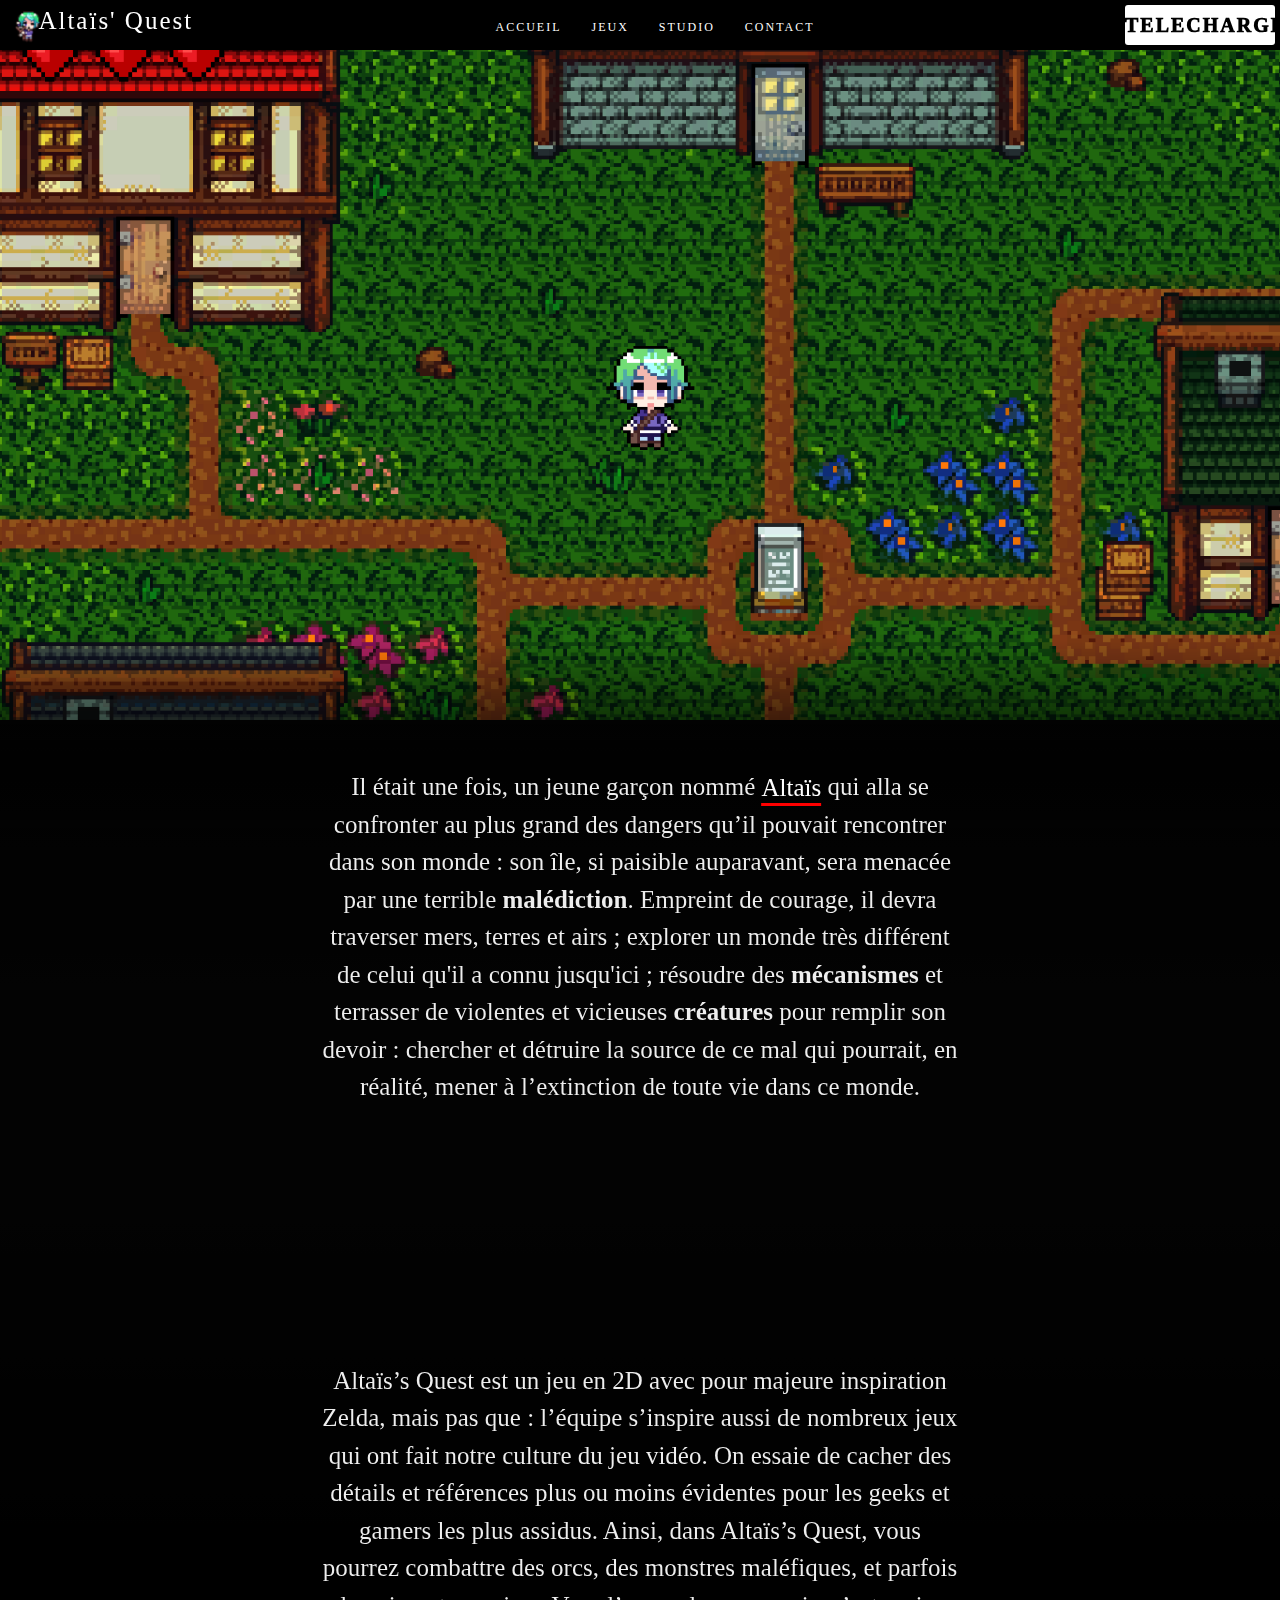
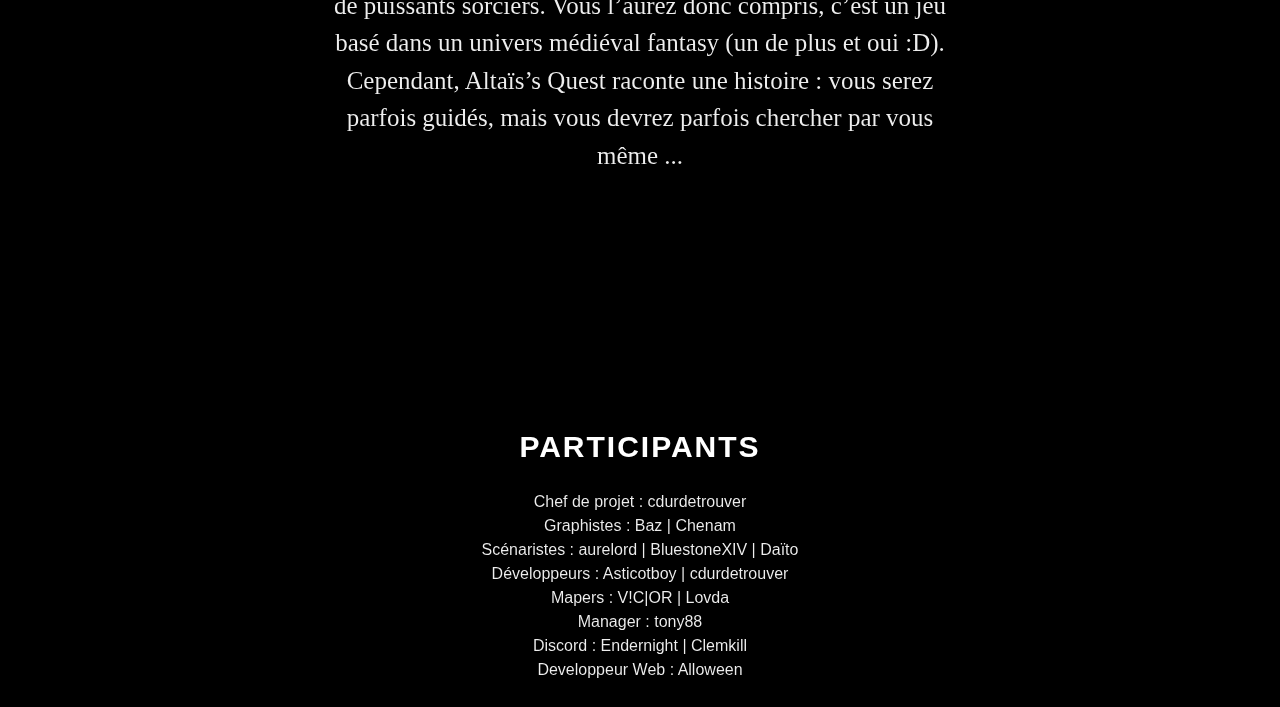
==== altais.html @ d336ea90 "Update altais.html" ====
<!DOCTYPE html>
<head>
	<STYLE>A {text-decoration: none;} </STYLE>
	<link rel="stylesheet" type="text/css" href="css.css">
	<meta charset="utf-8">
	<meta name="viewport" content="width=device-width, initial-scale=1.0">
	

	<title>Altaïs' Quest</title>
	<link rel="icon" href="lp.png">
</head>
<body style="background-color: #000">
	<!--BARRE DU HAUT-->
	<div class="shape">
		
		<a class="logo" href="">
			<img src="lp.png" width="30">
	  	</a>
		<a href="" class="logoText">Altaïs' Quest</a>
		  <!--différentes rubriques-->
		<div class="rubriques">
				<li><a href="index.html">ACCUEIL</a></li>
				<li><a href="altais.html">JEUX</a></li>
				<li><a href="studio.html">STUDIO</a></li>
				<li><a href="">CONTACT</a>
			<ul class="ulContacts">
				<li><a href="https://instagram.com/altais_quest" target="_blank">INSTAGRAM</a></li>
				<li><a href="https://discord.com" target="_blank"DISCORD</a>DISCORD</li>
			</ul>
		</div>
		<!--droite de la barre-->
		<a class="download" href="plateforme.html">TELECHARGER</a>
	</div>
	<!--Partie texte-->
		<div class="middle">
			<img src="middle.png" style="width: 100%;">
		</div>
		<!--div Synopsis-->
	<div class="textpart">
		<div class="divSynopsis" id="present">
			<div class="container">
				<p class="txtSynopsis"> Il était une fois, un jeune garçon nommé <a class="highlight" href="#present"><span>Altaïs</span></a> qui alla se confronter au plus grand des dangers qu’il pouvait rencontrer dans son monde : son île, si paisible auparavant, sera menacée par une terrible <b>malédiction</b>. Empreint de courage, il  devra traverser mers, terres et airs ; explorer un monde très différent de celui qu'il a connu jusqu'ici ; résoudre des <b>mécanismes</b> et terrasser de violentes et vicieuses <b>créatures</b> pour remplir son devoir : chercher et détruire la source de ce mal qui pourrait, en réalité, mener à l’extinction de toute vie dans ce monde.
				</p>
			</div>	
		</div>
		<!--div presentation-->
		<div class="divPresentation" id="present">
			<div class="container">
				<p class="txtPresentation">Altaïs’s Quest est un jeu en 2D avec pour majeure inspiration Zelda, mais pas que : l’équipe s’inspire aussi de nombreux jeux qui ont fait notre culture du jeu vidéo. On essaie de cacher des détails et références plus ou moins évidentes pour les geeks et gamers les plus assidus. Ainsi, dans Altaïs’s Quest, vous pourrez combattre des orcs, des monstres maléfiques, et parfois de puissants sorciers. Vous l’aurez donc compris, c’est un jeu basé dans un univers médiéval fantasy (un de plus et oui :D). Cependant, Altaïs’s Quest raconte une histoire : vous serez parfois guidés, mais vous devrez parfois chercher par vous même ...
				</p>
			</div>
		</div>
		<!--div participants-->
		<div class="divParticipants">
			<p class="participants">PARTICIPANTS</p>
			<p class="fonctions">Chef de projet :              cdurdetrouver<br>Graphistes :              Baz | Chenam<br>Scénaristes :              aurelord | BluestoneXIV | Daïto<br>Développeurs :              Asticotboy | cdurdetrouver<br>Mapers :              V!C|OR | Lovda<br>Manager :              tony88<br>Discord :              Endernight | Clemkill<br>Developpeur Web :              Alloween<br></p>
		</div>
	</div>

	
</body>
---- css.css ----
body{
  margin: 0;
  padding: 0;
  background:  linear-gradient(black 0%, black 25%,#111 50%, black 75%,#111 100%);
  font-family: vivaldi;
  letter-spacing: 2px;
  font-weight: normal;
}

/*barre de menus*/

.logo{
  z-index: 1000;
  position: fixed;
  width: 3.6%;
  top: 10px;
  left: 1%;
}

.logoText{
  font-size: 25px;
  color: white;
  z-index: 100;
  position: fixed;
  left: 3%;
  top: 7px;
  font-family: papyrus;
  transition: 0.5s;
}
.logoText:hover{
  color: red;
  transition: 0.5s;
}
a{
  text-decoration: none;
  color: #fff;
}
a:active{
  color: red;
}
div > li{
  z-index: 4;
  position: relative;
  top: 20px;
  font-size: 12px;
  font-family: calibri;
  list-style-type: none;
  float: left;
  margin-left: 30px;
}
.rubriques{
  position: absolute;
  left: 50%;
  display: flex;
  flex-direction: row;
  flex-wrap: wrap;
  justify-content: start;
  transform: translate(-50%);
}
li:hover{
  height: 29px;
  border-bottom: 2px solid red;
}
.ulContacts{
  display: none;
  z-index: 5;
}
li:hover .ulContacts{
  display: inline-block;
  position: absolute;
  top: 20px;
  left: 0px;
  padding: 0px;
  background-color: black;
  opacity: 0.8;
  list-style-type: none;
  border-radius: 5px;
}
.ulContacts li{
  border-bottom: none;
  height: 15px;
}
.ulContacts a:hover{
  color: red;
}
.ulContacts a{
  padding: 15px 30px;
  font-size: 13px;
  position: relative;
  top: 7px;
}

.download{
  height: 40px;
  width: 150px;
  text-align: center;
  position: absolute;
  top: 5px;
  right: 5px;
  background-color: white;
  font-family: agency FB;
  font-weight: 1000;
  font-size: 20px;
  line-height: 40px;
  color: black;
  border-radius: 3px;
  transition: 0.5s;
}

.download:hover{
  transition: 0.5s;
  background-color: #111;
  color: white;
}

.android{
  display: none;
  height: 40px;
  width: 150px;
  text-align: center;
  position: absolute;
  top: 5px;
  right: 5px;
  background-color: white;
  font-family: agency FB;
  font-weight: 1000;
  font-size: 20px;
  line-height: 40px;
  color: black;
  border-radius: 3px;
  transition: 0.5s;
}

.android:hover{
  transition: 0.5s;
  background-color: #111;
  color: white;
}
.shape{
  z-index: 3;
  position: fixed;
  top: 0%;
  left: 0%;
  width: 100%;
  height: 50px;
  margin: 0px;
  background-color: black;
}

/*partie jeu (altais.html)
partie grande image*/

.middle{
  position: fixed;
  top: 0;
  left: 50%;
  transform: translate(-50%);
  width: 100%;
  height: 100%;
  z-index: 0;
}
/*partie synopsis*/

.divSynopsis{
  position: relative;
  margin-top: 10%;
  margin-bottom: 10%;
  width: 100%;
}

.textpart{
  position: relative;
  display: flex;
  flex-direction: column;
  flex-wrap: wrap;
  background: linear-gradient(rgba(0, 0, 0,0) 0%, rgba(0, 0, 0,0.7) 7%, black 100%);
  z-index: 1;
  margin-top: 50%;
}

.txtSynopsis{
  background: -webkit-linear-gradient(#eee, #eee);
  -webkit-background-clip: text;
  -webkit-text-fill-color: transparent;
  line-height: 150%;
  text-align: center;
  color: white;
  font-size: 25px;
  position: relative;
  margin: auto;
  top: 25%;
  font-family: bahnschrift;
  width: 50%;
  letter-spacing: initial;
  z-index: 1;
}


/* partie presentation du jeu */

.divPresentation{
  position: relative;
  margin-top: 10%;
  margin-bottom: 10%;
  top: 0px;
  width: 100%;
}

.txtPresentation{
  background: -webkit-linear-gradient(#eee, #eee);
  -webkit-background-clip: text;
  -webkit-text-fill-color: transparent;
  line-height: 150%;
  text-align: center;
  color: white;
  font-size: 25px;
  position: relative;
  margin: auto;
  font-family: bahnschrift;
  width: 50%;
  letter-spacing: initial;
  z-index: 1;
}

.txtStudio{
  font-size: 20px;
  font-family: calibri;
  color: white;
  text-align: center;
  position: relative;
  top: 0;
  left: 0;
  margin-top: 25%;
  margin-left:50%;
  margin-right:50%;
  transform: translate(-50%,-50%);
  background-color: black;
  font-weight: lighter;
  border-radius: 5px;
  filter: drop-shadow(5px 5px 5px black);
  z-index: 2;
  width: 50%;
  height: 50%;
  transition: 0.5s;
}

.txtStudio > p{
  padding: 20px;
  letter-spacing: 0;
}

/*partie plateforme*/ 

.divPlateforme{
  display: flex;
  position: absolute;
  top: 0;
  left: 0;
  margin-top: 25%;
  margin-left:50%;
  margin-right:50%;
  transform: translate(-50%,-50%);
  background-color: black;
  border-radius: 5px;
  filter: drop-shadow(5px 5px 5px black);
  z-index: 2;
  overflow: hidden;
}

.divPlateforme > a > img{
  width: 100px;
  height: 110px;
}

.divPlateforme > a{
  margin: 20px;
  font-family: calibri;
  text-align: center;
}

.divPlateforme > a:hover{
  font-family: calibri;
  text-align: center;
  color: red;
}

/*partie equipe (noms et rôles)*/

.divParticipants{
  color: #fff;
  position: relative;
  display: flex;
  flex-direction: column;
  margin-top: 10%;
  margin-bottom: 2%;
  width: 100%;
}
.participants{
  text-align: center;
  color: white;
  font-weight: bold;
  font-size: 30px;
  position: relative;
  margin: auto;
  margin-bottom: 2%;
  font-family: arial;
  width: 50%;
}
.fonctions{
  background: -webkit-linear-gradient(#eee, #eee);
  -webkit-background-clip: text;
  -webkit-text-fill-color: transparent;
  line-height: 150%;
  text-align: center;
  color: white;
  font-size: 16px;
  position: relative;
  margin: auto;
  top: 25%;
  font-family: arial;
  width: 50%;
  letter-spacing: initial;
  z-index: 1;
}
/*partie accueil (accueil.html)
partie grande image*/


.grosText{
  font-size: 100px;
  color: white;
  text-align: center;
  position: absolute;
  top: 0;
  left: 0;
  margin-top: 25%;
  margin-left:50%;
  margin-right:50%;
  transform: translate(-50%,-50%);
  background-color: black;
  border-radius: 5px;
  filter: drop-shadow(5px 5px 5px black);
  z-index: 2;
  width: 550px;
  transition: 0.5s;
}
.grosText:hover{
  background-color: red;
  color: #fff;
  transition: 0.5s;
}

.middleImg{
  position: relative;
  left: 50%;
  transform: translate(-50%);
  width: 100%;
  filter: blur(10px);
}

/* footer */

.infos{
  position: absolute;
  left: 50%;
  transform: translatex(-50%);
  font-family: papyrus;
  top: 40%;
  z-index: 100;
  color: white;
  font-size: 16px;
  text-align: center;
  line-height: 20px;
}

.barreBas{
  width: 100%;
  height: 200px;
  position: relative;
  bottom: 0px;
  background-color: black;
}

/* highlight animation */

@import url("https://fonts.googleapis.com/css?family=Bitter:700");
.container {
  background-color: none;
  color: #343434;
}
.container h1 {
  font-family: "Bitter", serif;
  line-height: 1.4;
  word-spacing: 3px;
  max-width: 45rem;
  text-shadow: 0px 1px 0px white;
}
.container .highlight {
  display: inline-block;
  color: #343434;
  transition: color 250ms, text-shadow 250ms;
  text-decoration: none;
  text-shadow: 0px 1px 0px white;
  position: relative;
  z-index: 0;
}
.container .highlight::after {
  position: absolute;
  z-index: -1;
  bottom: 0px;
  left: 50%;
  transform: translateX(-50%);
  content: "";
  width: 100%;
  height: 3px;
  background-color: red;
  transition: all 250ms;
}
.container .highlight:hover {
  color: white;
  text-shadow: 0px 1px 0px black;
}
.container .highlight:hover::after {
  height: 105%;
  width: 105%;
}


@media only screen and (max-width:675px){

  .download{
    display: none;
  }

  .android{
    display: block;
  }

  .shape{
    display: flex;
    flex-direction: column;
    align-items: center;
    min-height: 15%;
  }

 

  .rubriques{
    position: relative;
    transform: translate(0,0);
    left: 0;
  }

  .logoText{
    position: relative;
  }

  .middle, .video{
    margin-top: 20%;
  }

  .textpart{
    margin-top: 75%;
  }
  .divPresentation{
    margin-top: 25%;
  }

  .grosText{
    margin-top: 50%;
    font-size: 42px;
    width: max-content;
  }



}
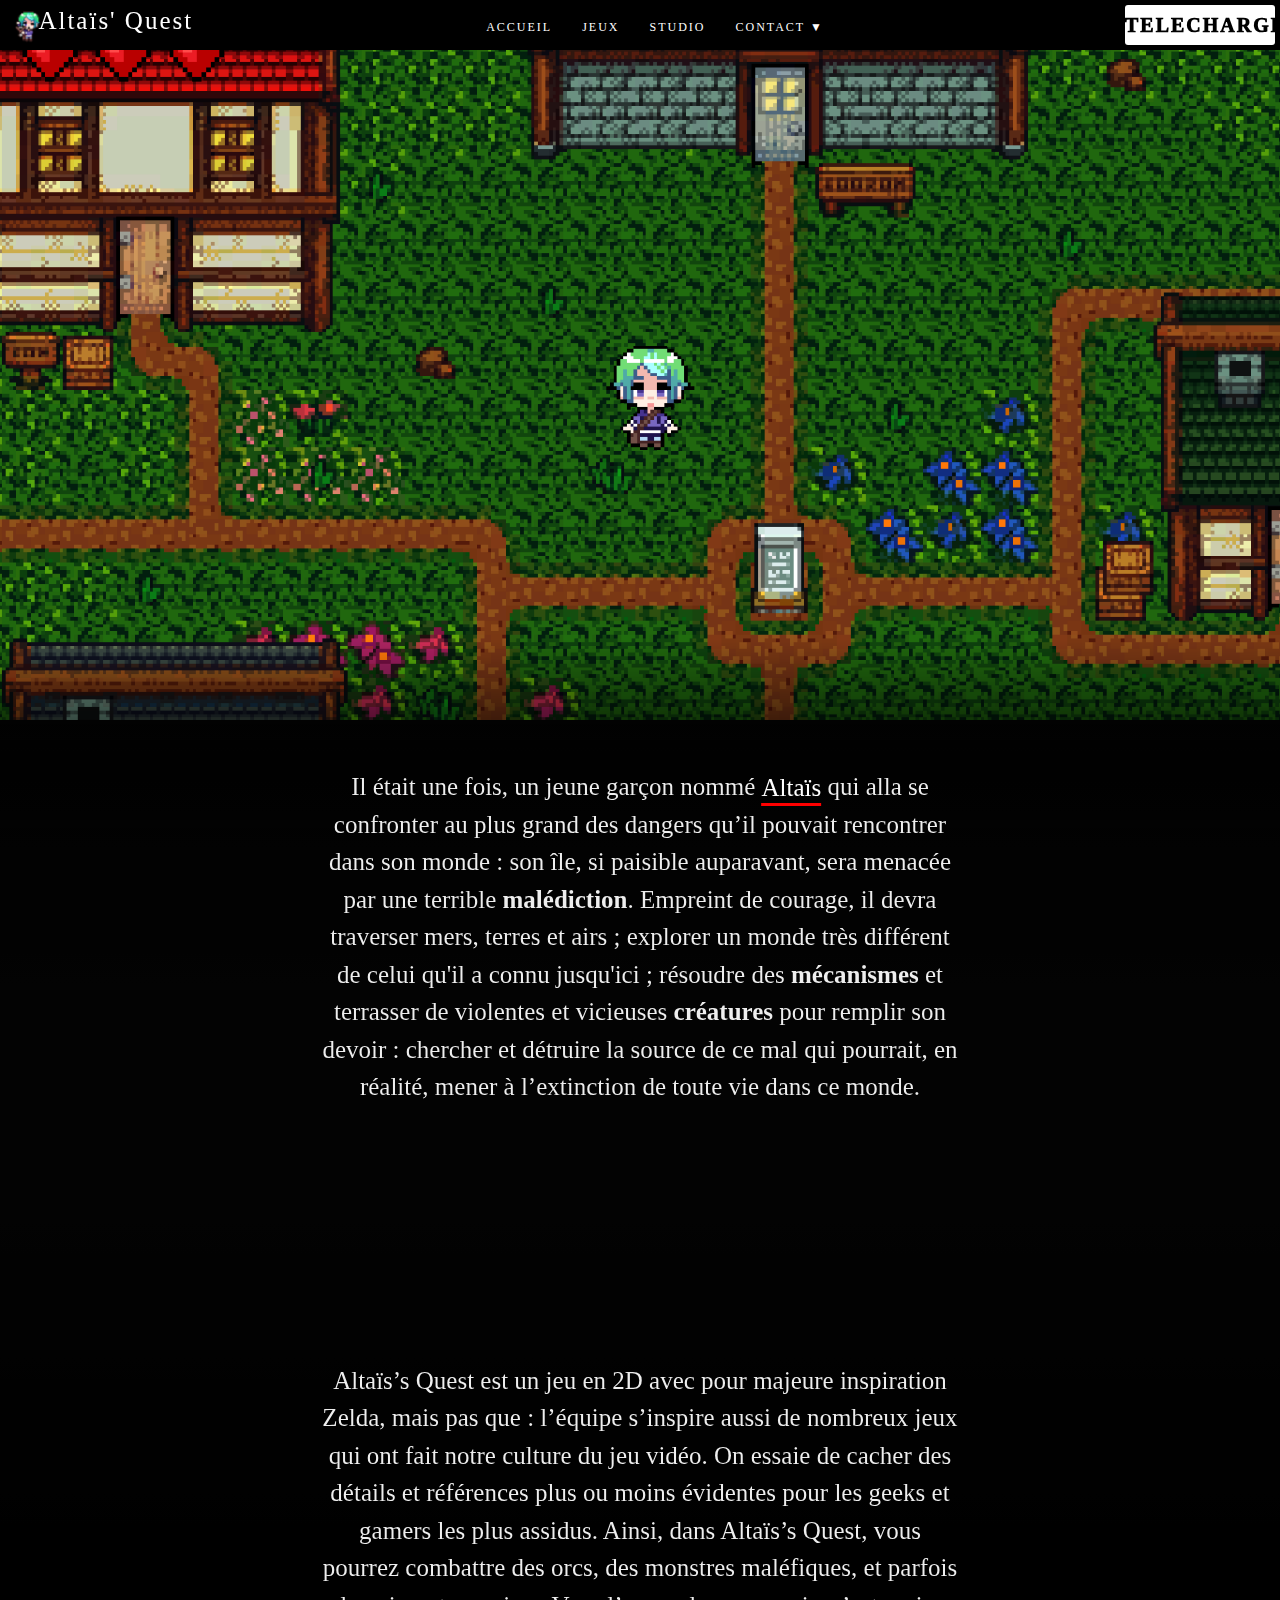
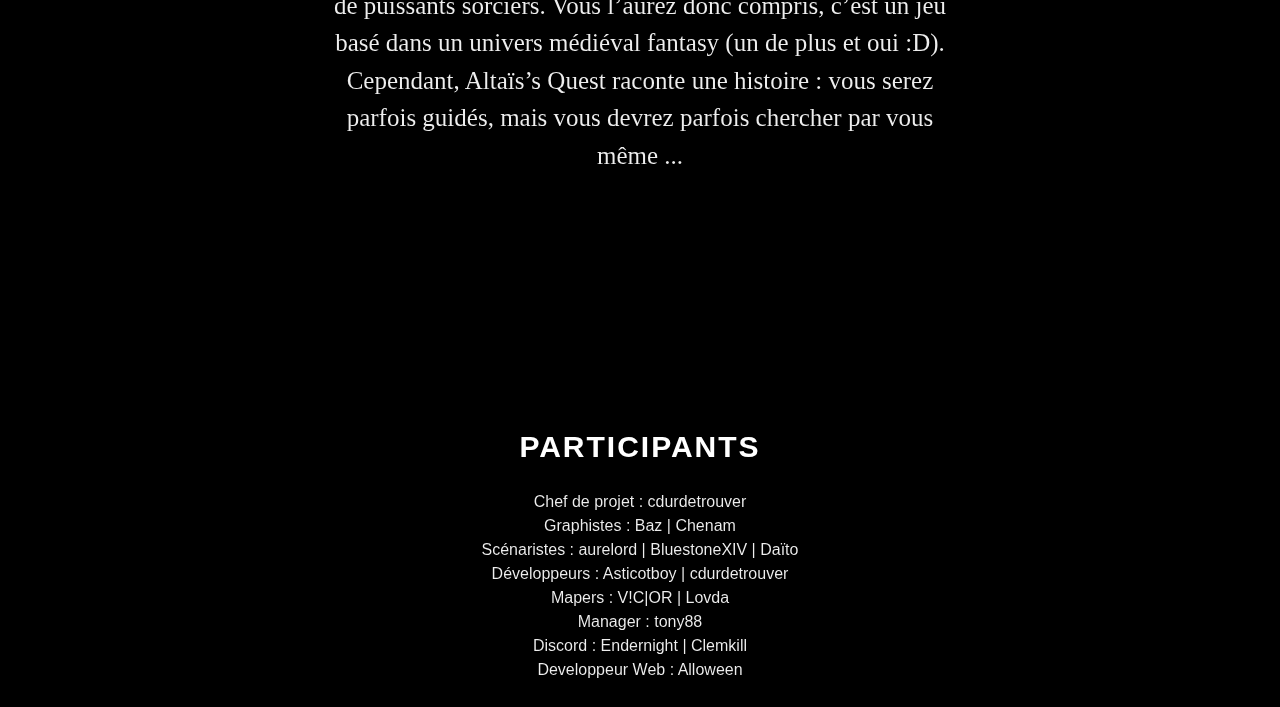
==== commit 80e3fa04: "Add files via upload" ====
--- a/altais.html
+++ b/altais.html
@@ -22,7 +22,7 @@
 				<li><a href="index.html">ACCUEIL</a></li>
 				<li><a href="altais.html">JEUX</a></li>
 				<li><a href="studio.html">STUDIO</a></li>
-				<li><a href="">CONTACT</a>
+				<li><a href="">CONTACT ▼</a>
 			<ul class="ulContacts">
 				<li><a href="https://instagram.com/altais_quest" target="_blank">INSTAGRAM</a></li>
 				<li><a href="https://discord.com" target="_blank"DISCORD</a>DISCORD</li>
@@ -30,6 +30,7 @@
 		</div>
 		<!--droite de la barre-->
 		<a class="download" href="plateforme.html">TELECHARGER</a>
+		<a class="android" href="lienversplaystore"><img src="download.png" width="30"></a>
 	</div>
 	<!--Partie texte-->
 		<div class="middle">
@@ -58,4 +59,4 @@
 	</div>
 
 	
-</body>
+</body>--- a/css.css
+++ b/css.css
@@ -67,10 +67,12 @@
   z-index: 5;
 }
 li:hover .ulContacts{
-  display: inline-block;
+  display:inline-block;
   position: absolute;
   top: 20px;
   left: 0px;
+  transform: translate(-20%);
+  text-align: center;
   padding: 0px;
   background-color: black;
   opacity: 0.8;
@@ -85,7 +87,7 @@
   color: red;
 }
 .ulContacts a{
-  padding: 15px 30px;
+  padding: 10px 20px;
   font-size: 13px;
   position: relative;
   top: 7px;
@@ -116,19 +118,12 @@
 
 .android{
   display: none;
-  height: 40px;
-  width: 150px;
-  text-align: center;
-  position: absolute;
-  top: 5px;
-  right: 5px;
-  background-color: white;
-  font-family: agency FB;
-  font-weight: 1000;
-  font-size: 20px;
-  line-height: 40px;
-  color: black;
-  border-radius: 3px;
+  width: 10px;
+  height: 10px;
+  position: absolute;
+  top: 10px;
+  right: 10%;
+  transform: translate(-50%);
   transition: 0.5s;
 }
 
@@ -228,7 +223,32 @@
   font-family: calibri;
   color: white;
   text-align: center;
-  position: relative;
+  position: absolute;
+  top: 0;
+  left: 0;
+  margin-top: 30%;
+  margin-left:50%;
+  margin-right:50%;
+  transform: translate(-50%,-50%);
+  background-color: black;
+  font-weight: lighter;
+  border-radius: 5px;
+  filter: drop-shadow(5px 5px 5px black);
+  width: 500px;
+  z-index: 2;
+  transition: 0.5s;
+}
+
+.txtStudio > p{
+  padding: 20px;
+  letter-spacing: 0;
+}
+
+/*partie plateforme*/ 
+
+.divPlateforme{
+  display: flex;
+  position: absolute;
   top: 0;
   left: 0;
   margin-top: 25%;
@@ -236,24 +256,76 @@
   margin-right:50%;
   transform: translate(-50%,-50%);
   background-color: black;
-  font-weight: lighter;
   border-radius: 5px;
   filter: drop-shadow(5px 5px 5px black);
   z-index: 2;
+  overflow: hidden;
+}
+
+.divPlateforme > a > img{
+  width: 100px;
+  height: 110px;
+}
+
+.divPlateforme > a{
+  margin: 40px;
+  margin-left: 0px;
+  font-family: calibri;
+  text-align: center;
+}
+
+.divPlateforme > a:hover{
+  font-family: calibri;
+  text-align: center;
+  color: red;
+}
+
+/*partie equipe (noms et rôles)*/
+
+.divParticipants{
+  color: #fff;
+  position: relative;
+  display: flex;
+  flex-direction: column;
+  margin-top: 10%;
+  margin-bottom: 2%;
+  width: 100%;
+}
+.participants{
+  text-align: center;
+  color: white;
+  font-weight: bold;
+  font-size: 30px;
+  position: relative;
+  margin: auto;
+  margin-bottom: 2%;
+  font-family: arial;
   width: 50%;
-  height: 50%;
-  transition: 0.5s;
-}
-
-.txtStudio > p{
-  padding: 20px;
-  letter-spacing: 0;
-}
-
-/*partie plateforme*/ 
-
-.divPlateforme{
-  display: flex;
+}
+.fonctions{
+  background: -webkit-linear-gradient(#eee, #eee);
+  -webkit-background-clip: text;
+  -webkit-text-fill-color: transparent;
+  line-height: 150%;
+  text-align: center;
+  color: white;
+  font-size: 16px;
+  position: relative;
+  margin: auto;
+  top: 25%;
+  font-family: arial;
+  width: 50%;
+  letter-spacing: initial;
+  z-index: 1;
+}
+/*partie accueil (accueil.html)
+partie grande image*/
+
+
+.grosText{
+  font-size: 100px;
+  color: white;
+  text-align: center;
   position: absolute;
   top: 0;
   left: 0;
@@ -265,83 +337,6 @@
   border-radius: 5px;
   filter: drop-shadow(5px 5px 5px black);
   z-index: 2;
-  overflow: hidden;
-}
-
-.divPlateforme > a > img{
-  width: 100px;
-  height: 110px;
-}
-
-.divPlateforme > a{
-  margin: 20px;
-  font-family: calibri;
-  text-align: center;
-}
-
-.divPlateforme > a:hover{
-  font-family: calibri;
-  text-align: center;
-  color: red;
-}
-
-/*partie equipe (noms et rôles)*/
-
-.divParticipants{
-  color: #fff;
-  position: relative;
-  display: flex;
-  flex-direction: column;
-  margin-top: 10%;
-  margin-bottom: 2%;
-  width: 100%;
-}
-.participants{
-  text-align: center;
-  color: white;
-  font-weight: bold;
-  font-size: 30px;
-  position: relative;
-  margin: auto;
-  margin-bottom: 2%;
-  font-family: arial;
-  width: 50%;
-}
-.fonctions{
-  background: -webkit-linear-gradient(#eee, #eee);
-  -webkit-background-clip: text;
-  -webkit-text-fill-color: transparent;
-  line-height: 150%;
-  text-align: center;
-  color: white;
-  font-size: 16px;
-  position: relative;
-  margin: auto;
-  top: 25%;
-  font-family: arial;
-  width: 50%;
-  letter-spacing: initial;
-  z-index: 1;
-}
-/*partie accueil (accueil.html)
-partie grande image*/
-
-
-.grosText{
-  font-size: 100px;
-  color: white;
-  text-align: center;
-  position: absolute;
-  top: 0;
-  left: 0;
-  margin-top: 25%;
-  margin-left:50%;
-  margin-right:50%;
-  transform: translate(-50%,-50%);
-  background-color: black;
-  border-radius: 5px;
-  filter: drop-shadow(5px 5px 5px black);
-  z-index: 2;
   width: 550px;
   transition: 0.5s;
 }
@@ -444,8 +439,6 @@
     min-height: 15%;
   }
 
- 
-
   .rubriques{
     position: relative;
     transform: translate(0,0);
@@ -466,13 +459,28 @@
   .divPresentation{
     margin-top: 25%;
   }
+  .txtPresentation{
+    font-size: 15px;
+  }
+  .txtSynopsis{
+    font-size: 15px;
+  }
 
   .grosText{
-    margin-top: 50%;
+    margin-top: 40%;
     font-size: 42px;
     width: max-content;
   }
 
+  .txtStudio{
+    font-size: 15px;
+    width: 100%;
+    top: 50%;
+  }
+
+  .participants, .fonctions{
+    font-size: 12px;
+  }
 
 
 }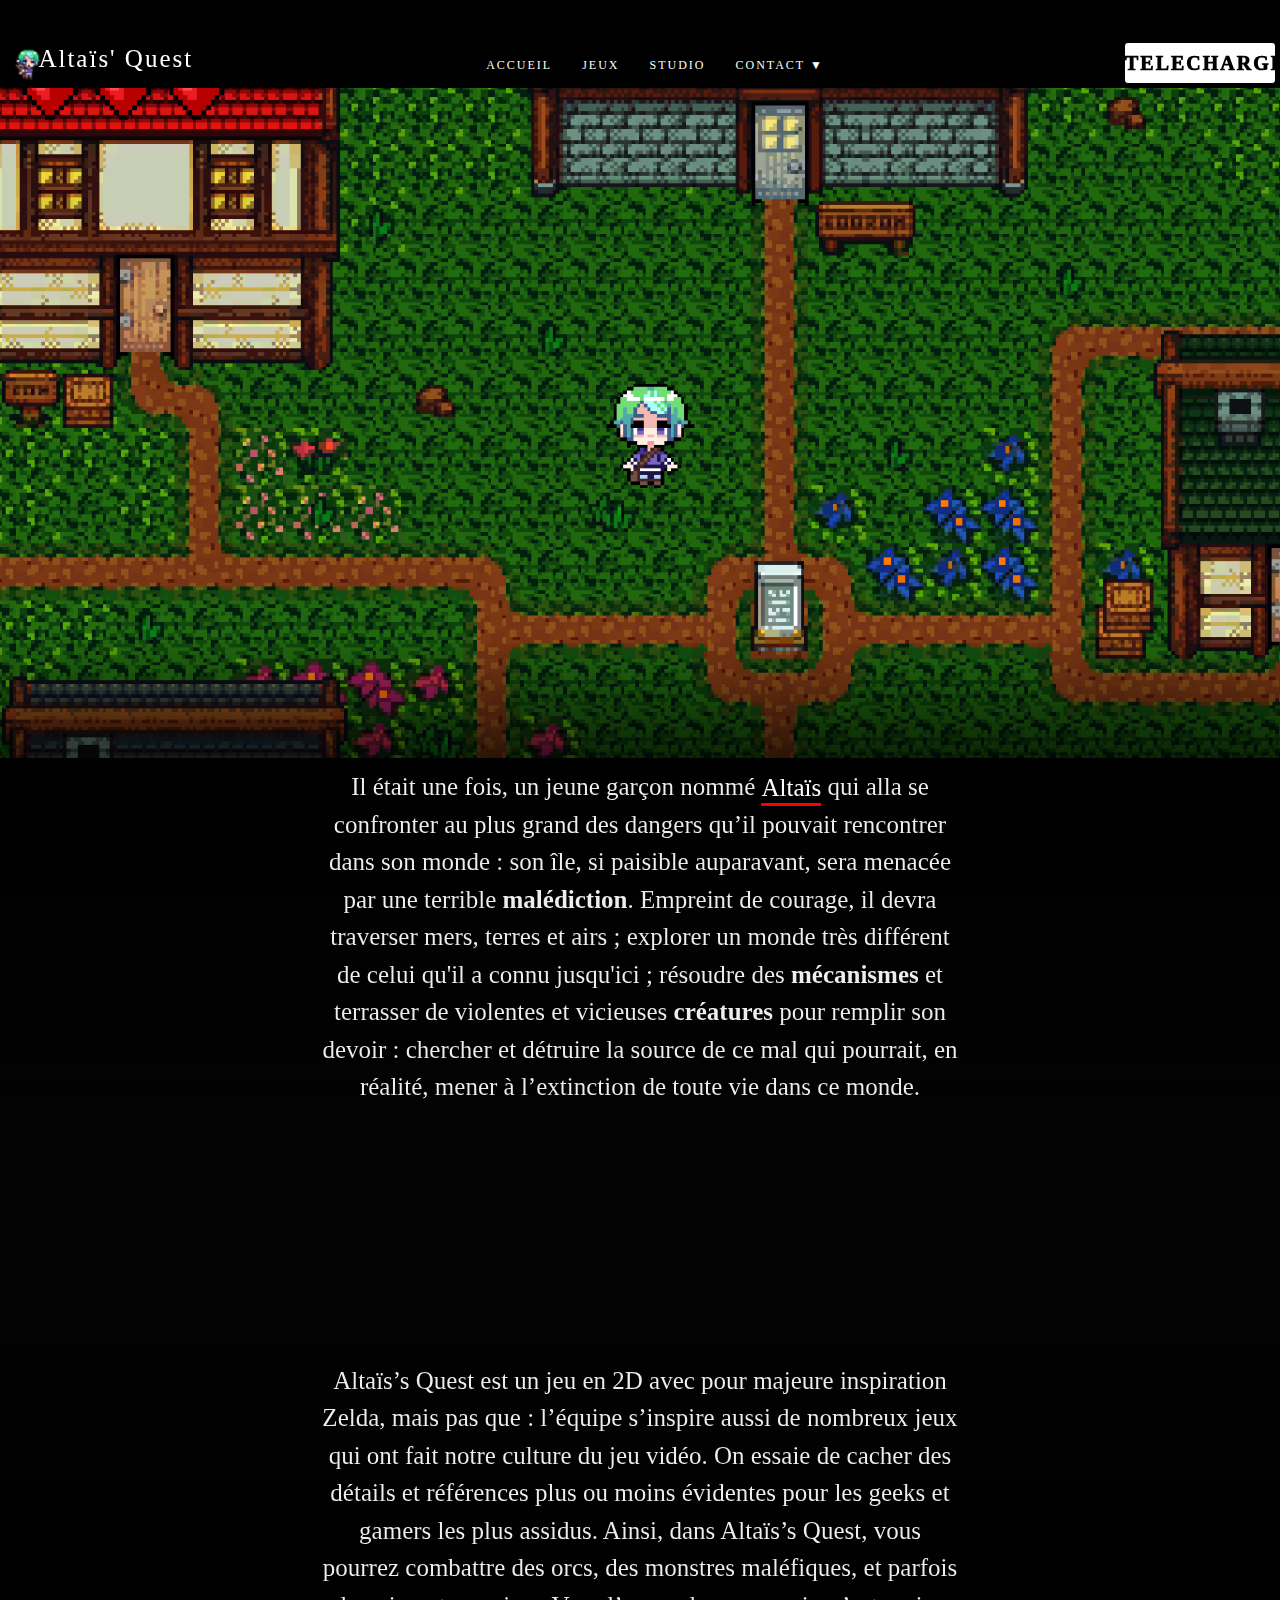
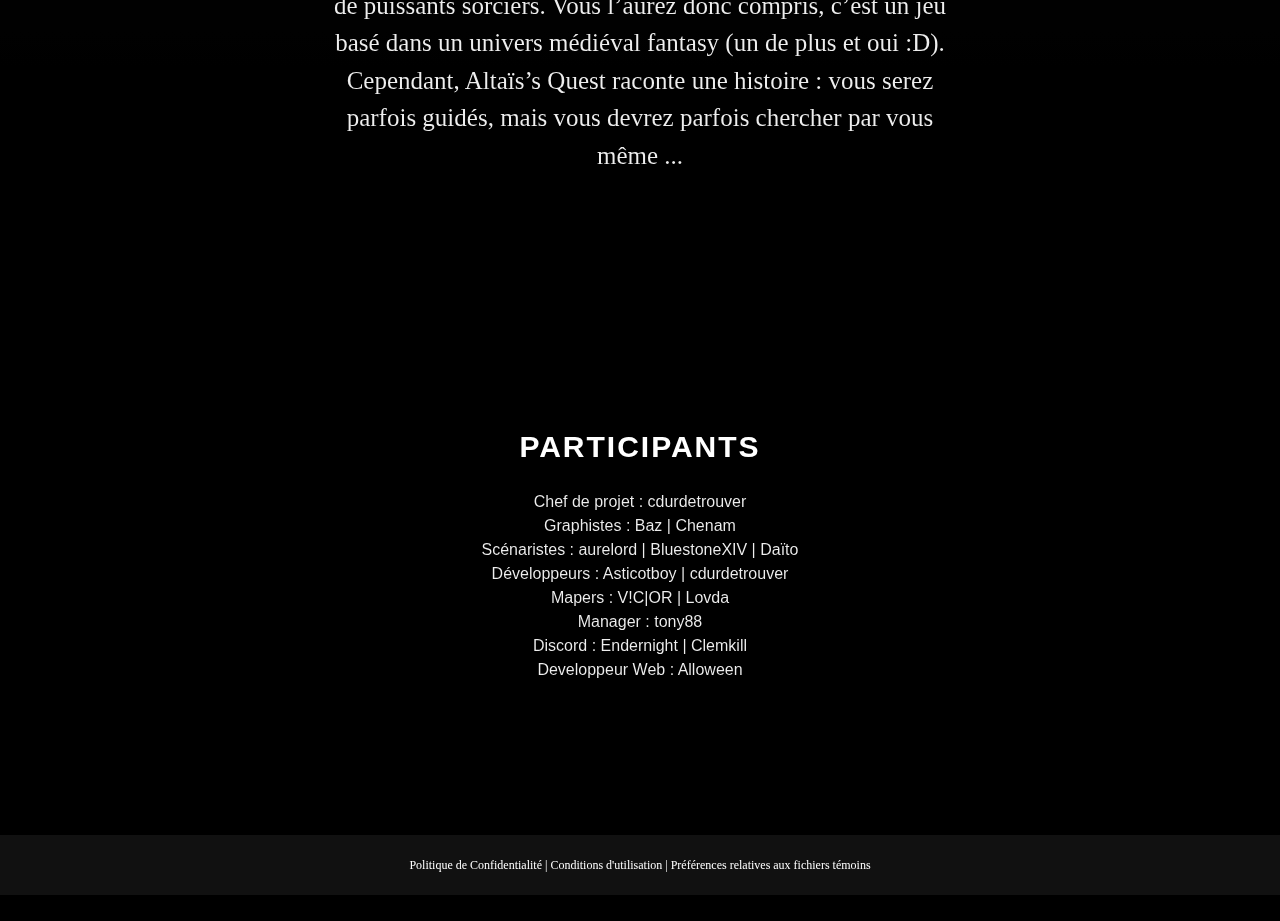
==== commit 702fc923: "Add files via upload" ====
--- a/altais.html
+++ b/altais.html
@@ -29,8 +29,8 @@
 			</ul>
 		</div>
 		<!--droite de la barre-->
-		<a class="download" href="plateforme.html">TELECHARGER</a>
-		<a class="android" href="lienversplaystore"><img src="download.png" width="30"></a>
+		<a class="download" href="https://itch.io">TELECHARGER</a>
+		<a class="android" href="https://play.google.com"><img src="download.png" width="30"></a>
 	</div>
 	<!--Partie texte-->
 		<div class="middle">
@@ -56,7 +56,15 @@
 			<p class="participants">PARTICIPANTS</p>
 			<p class="fonctions">Chef de projet :              cdurdetrouver<br>Graphistes :              Baz | Chenam<br>Scénaristes :              aurelord | BluestoneXIV | Daïto<br>Développeurs :              Asticotboy | cdurdetrouver<br>Mapers :              V!C|OR | Lovda<br>Manager :              tony88<br>Discord :              Endernight | Clemkill<br>Developpeur Web :              Alloween<br></p>
 		</div>
+		<div class="divPrivacy">
+			<p><a href="">Politique de Confidentialité</a>      |      <a href="">Conditions d'utilisation</a>      |      <a href="">Préférences relatives aux fichiers témoins</a></p>
+		</div>
 	</div>
+	<script>
+		setInterval( function() {
+			window.scrollBy(0,1);
+		}, 20);
+	</script>
 
 	
 </body>--- a/css.css
+++ b/css.css
@@ -318,6 +318,37 @@
   letter-spacing: initial;
   z-index: 1;
 }
+
+/*div privacy*/
+
+.divPrivacy{
+  background-color: #111;
+  position: relative;
+  display: flex;
+  flex-direction: column;
+  margin-top: 10%;
+  margin-bottom: 2%;
+  width: 100%;
+  height: 60px;
+  font-family: papyrus;
+}
+
+.divPrivacy > p{
+  line-height: 150%;
+  text-align: center;
+  color: white;
+  position: relative;
+  margin: auto;
+  font-family: papyrus;
+  width: 50%;
+  font-size: 12px;
+  font-weight: lighter;
+  letter-spacing: initial;
+  z-index: 1;
+}
+.divPrivacy > p > a:hover{
+  color: red;
+}
 /*partie accueil (accueil.html)
 partie grande image*/
 
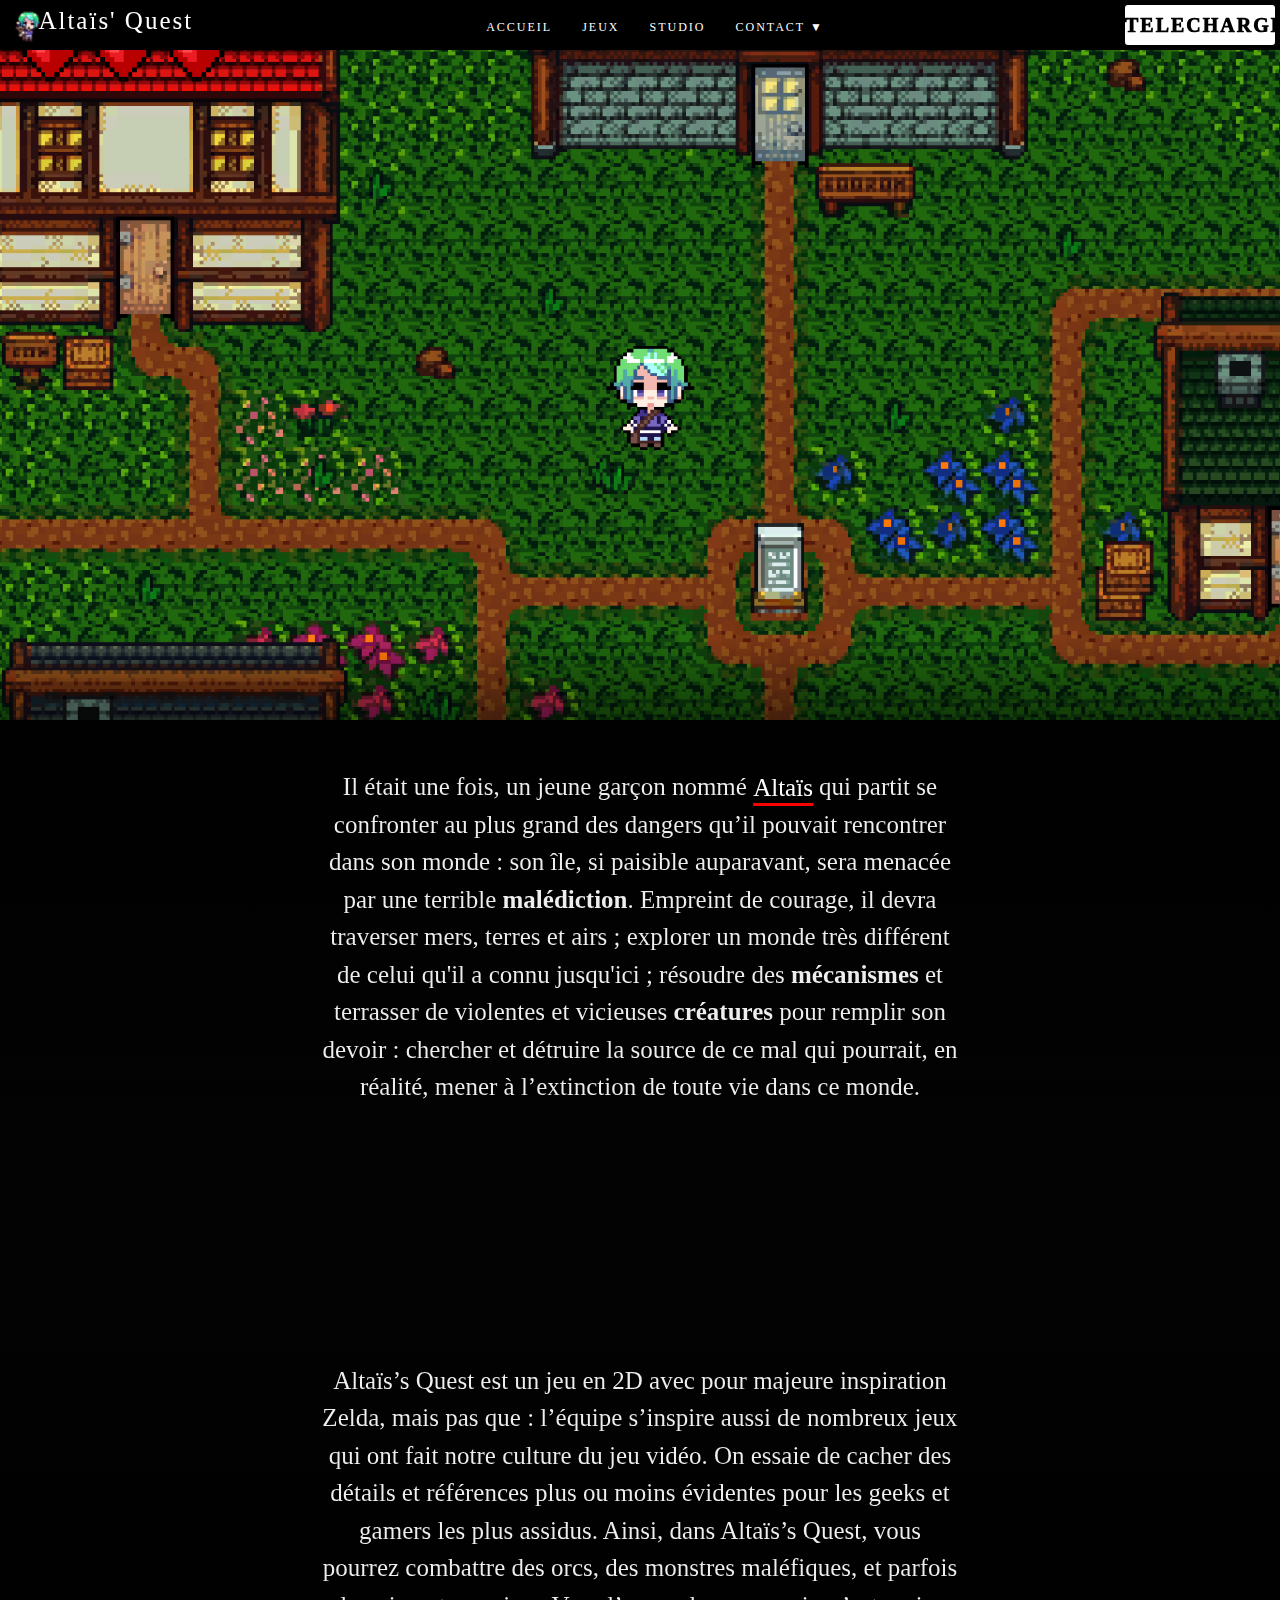
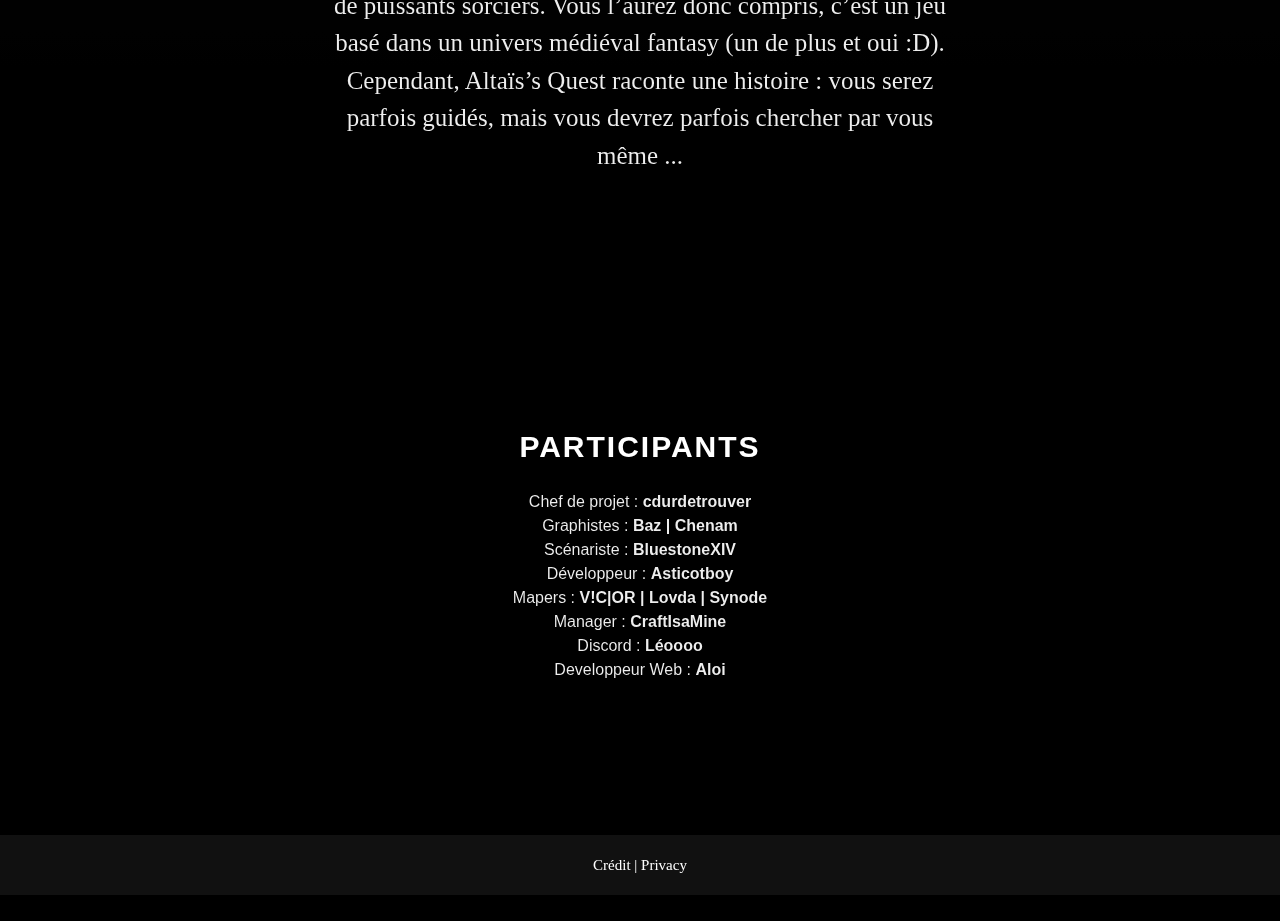
==== commit c7efcfb5: "Add files via upload" ====
--- a/altais.html
+++ b/altais.html
@@ -4,8 +4,6 @@
 	<link rel="stylesheet" type="text/css" href="css.css">
 	<meta charset="utf-8">
 	<meta name="viewport" content="width=device-width, initial-scale=1.0">
-	
-
 	<title>Altaïs' Quest</title>
 	<link rel="icon" href="lp.png">
 </head>
@@ -40,7 +38,7 @@
 	<div class="textpart">
 		<div class="divSynopsis" id="present">
 			<div class="container">
-				<p class="txtSynopsis"> Il était une fois, un jeune garçon nommé <a class="highlight" href="#present"><span>Altaïs</span></a> qui alla se confronter au plus grand des dangers qu’il pouvait rencontrer dans son monde : son île, si paisible auparavant, sera menacée par une terrible <b>malédiction</b>. Empreint de courage, il  devra traverser mers, terres et airs ; explorer un monde très différent de celui qu'il a connu jusqu'ici ; résoudre des <b>mécanismes</b> et terrasser de violentes et vicieuses <b>créatures</b> pour remplir son devoir : chercher et détruire la source de ce mal qui pourrait, en réalité, mener à l’extinction de toute vie dans ce monde.
+				<p class="txtSynopsis"> Il était une fois, un jeune garçon nommé <a class="highlight" href="#present"><span>Altaïs</span></a> qui partit se confronter au plus grand des dangers qu’il pouvait rencontrer dans son monde : son île, si paisible auparavant, sera menacée par une terrible <b>malédiction</b>. Empreint de courage, il  devra traverser mers, terres et airs ; explorer un monde très différent de celui qu'il a connu jusqu'ici ; résoudre des <b>mécanismes</b> et terrasser de violentes et vicieuses <b>créatures</b> pour remplir son devoir : chercher et détruire la source de ce mal qui pourrait, en réalité, mener à l’extinction de toute vie dans ce monde.
 				</p>
 			</div>	
 		</div>
@@ -54,17 +52,12 @@
 		<!--div participants-->
 		<div class="divParticipants">
 			<p class="participants">PARTICIPANTS</p>
-			<p class="fonctions">Chef de projet :              cdurdetrouver<br>Graphistes :              Baz | Chenam<br>Scénaristes :              aurelord | BluestoneXIV | Daïto<br>Développeurs :              Asticotboy | cdurdetrouver<br>Mapers :              V!C|OR | Lovda<br>Manager :              tony88<br>Discord :              Endernight | Clemkill<br>Developpeur Web :              Alloween<br></p>
+			<p class="fonctions">Chef de projet :              <b>cdurdetrouver</b><br>Graphistes :              <b><a href="https://www.illustrissimo.fr/illustrator/208">Baz</a></b> <b>| Chenam</b><br>Scénariste :              <b>BluestoneXIV</b><br>Développeur :              <b>Asticotboy</b><br>Mapers :              <b>V!C|OR | Lovda | Synode</b><br>Manager :              <b>CraftIsaMine</b><br>Discord :              <b>Léoooo</b><br>Developpeur Web :              <b>Aloi</b><br></p>
 		</div>
 		<div class="divPrivacy">
-			<p><a href="">Politique de Confidentialité</a>      |      <a href="">Conditions d'utilisation</a>      |      <a href="">Préférences relatives aux fichiers témoins</a></p>
+			<p><a href="credit.html">Crédit </a> | <a href="privacy.html"> Privacy</a></p>
 		</div>
 	</div>
-	<script>
-		setInterval( function() {
-			window.scrollBy(0,1);
-		}, 20);
-	</script>
 
 	
 </body>--- a/css.css
+++ b/css.css
@@ -332,7 +332,6 @@
   height: 60px;
   font-family: papyrus;
 }
-
 .divPrivacy > p{
   line-height: 150%;
   text-align: center;
@@ -341,7 +340,7 @@
   margin: auto;
   font-family: papyrus;
   width: 50%;
-  font-size: 12px;
+  font-size: 15px;
   font-weight: lighter;
   letter-spacing: initial;
   z-index: 1;
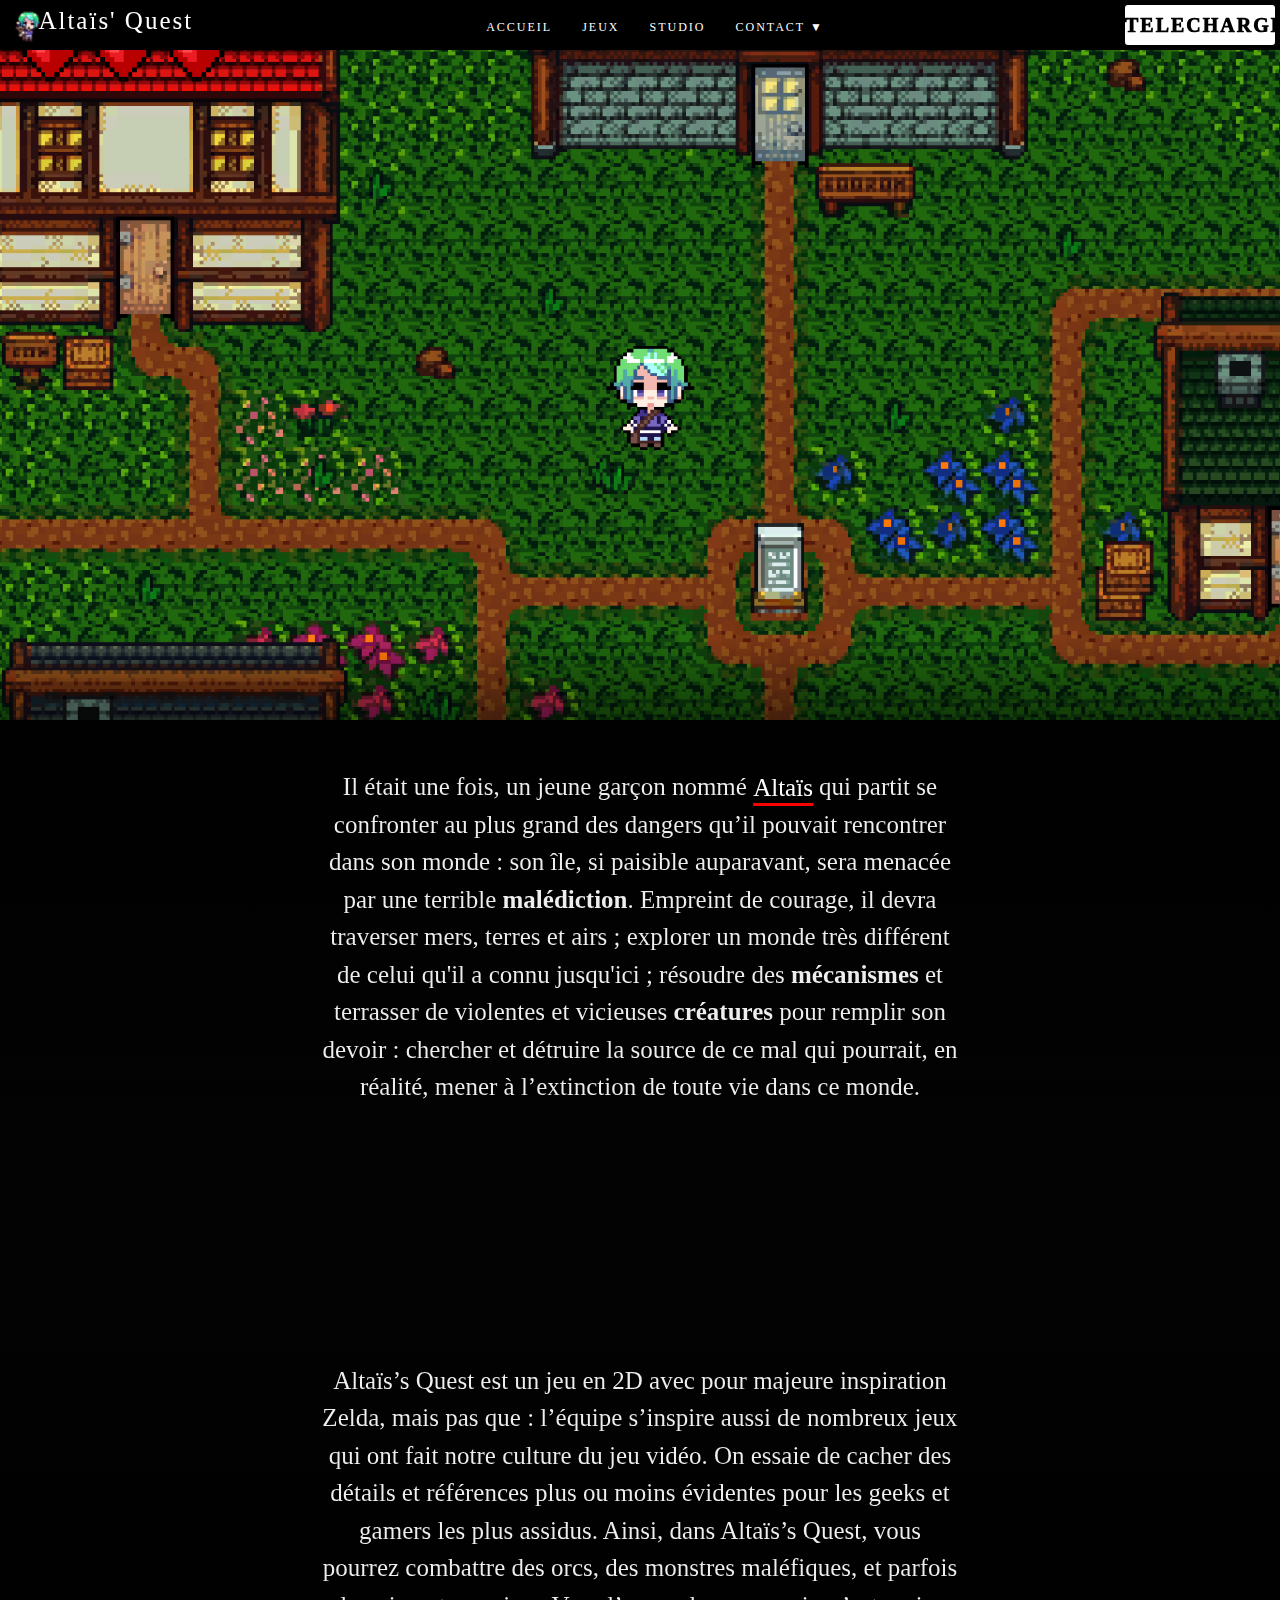
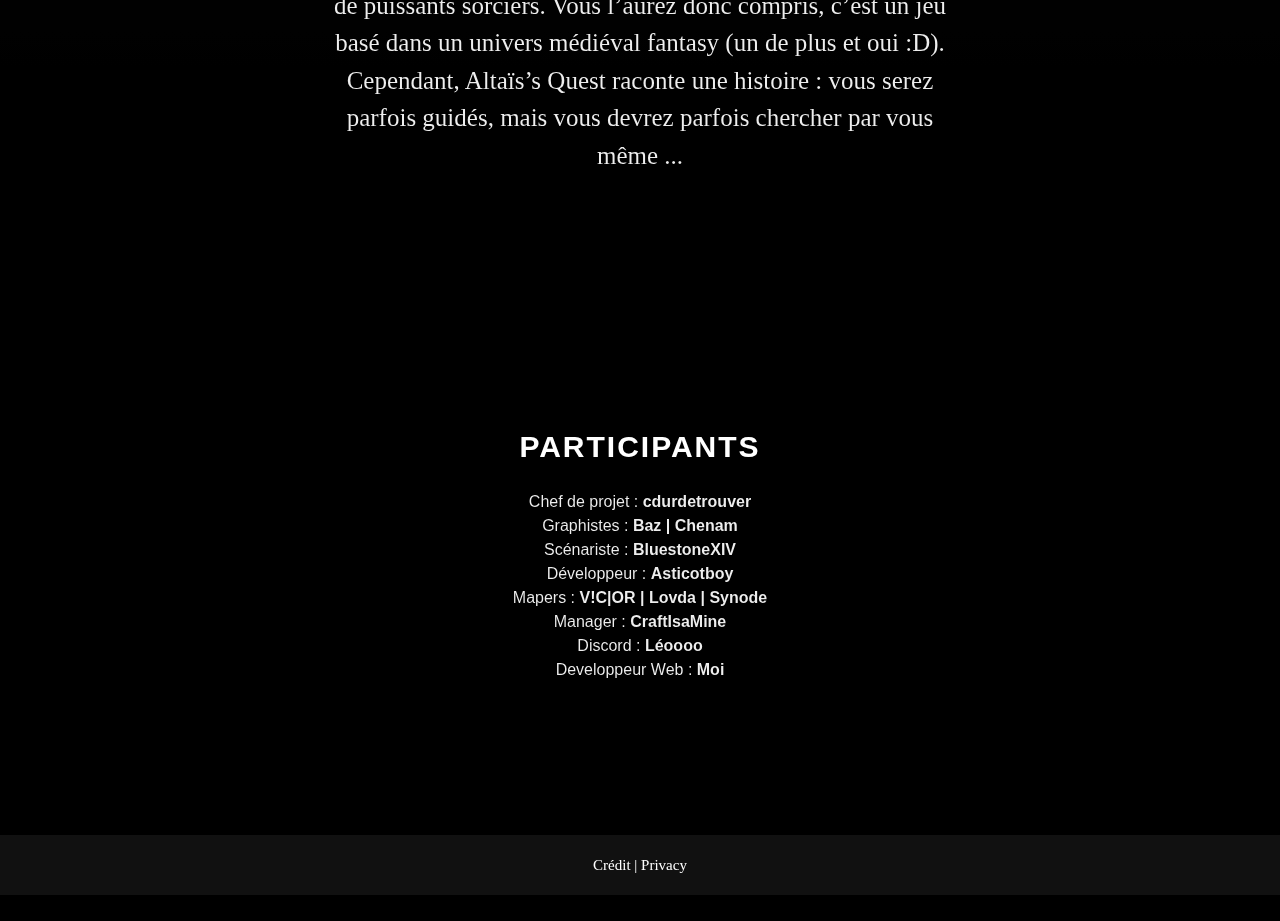
==== commit ed84765a: "Add files via upload" ====
--- a/altais.html
+++ b/altais.html
@@ -52,12 +52,10 @@
 		<!--div participants-->
 		<div class="divParticipants">
 			<p class="participants">PARTICIPANTS</p>
-			<p class="fonctions">Chef de projet :              <b>cdurdetrouver</b><br>Graphistes :              <b><a href="https://www.illustrissimo.fr/illustrator/208">Baz</a></b> <b>| Chenam</b><br>Scénariste :              <b>BluestoneXIV</b><br>Développeur :              <b>Asticotboy</b><br>Mapers :              <b>V!C|OR | Lovda | Synode</b><br>Manager :              <b>CraftIsaMine</b><br>Discord :              <b>Léoooo</b><br>Developpeur Web :              <b>Aloi</b><br></p>
+			<p class="fonctions">Chef de projet :              <b>cdurdetrouver</b><br>Graphistes :              <b><a href="https://www.illustrissimo.fr/illustrator/208">Baz</a></b> <b>| Chenam</b><br>Scénariste :              <b>BluestoneXIV</b><br>Développeur :              <b>Asticotboy</b><br>Mapers :              <b>V!C|OR | Lovda | Synode</b><br>Manager :              <b>CraftIsaMine</b><br>Discord :              <b>Léoooo</b><br>Developpeur Web :              <b>Moi</b><br></p>
 		</div>
 		<div class="divPrivacy">
 			<p><a href="credit.html">Crédit </a> | <a href="privacy.html"> Privacy</a></p>
 		</div>
 	</div>
-
-	
 </body>--- a/css.css
+++ b/css.css
@@ -319,6 +319,32 @@
   z-index: 1;
 }
 
+/*div crédits dans page crédits*/
+.divCredits{
+  font-size: 20px;
+  font-family: calibri;
+  color: white;
+  text-align: center;
+  position: absolute;
+  top: 200px;
+  left: 50%;
+  transform: translate(-50%);
+  background-color: black;
+  font-weight: lighter;
+  border-radius: 5px;
+  filter: drop-shadow(5px 5px 5px black);
+  width: 500px;
+  z-index: 2;
+}
+
+.divCredits > h1{
+  font-size: 30px;
+  margin: 30px;
+}
+.divCredits > p{
+  font-size: 15px;
+}
+
 /*div privacy*/
 
 .divPrivacy{
